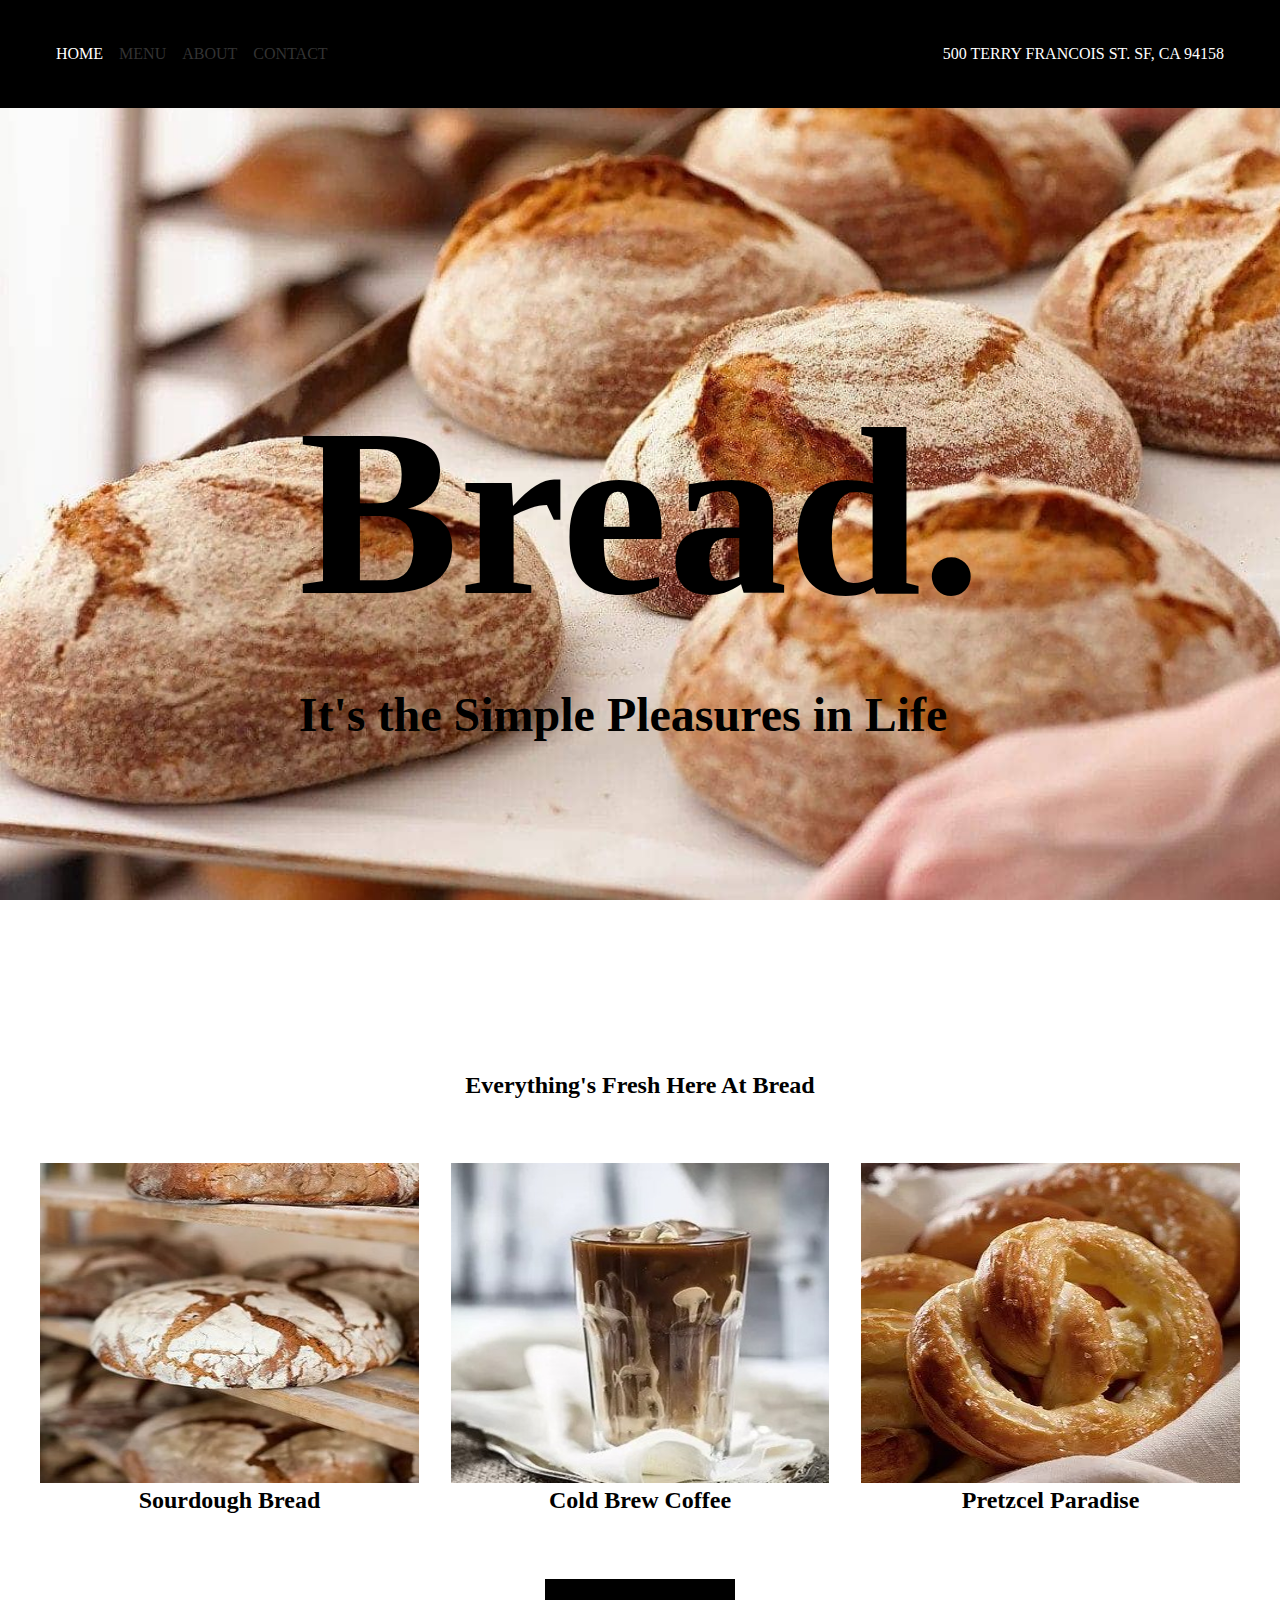
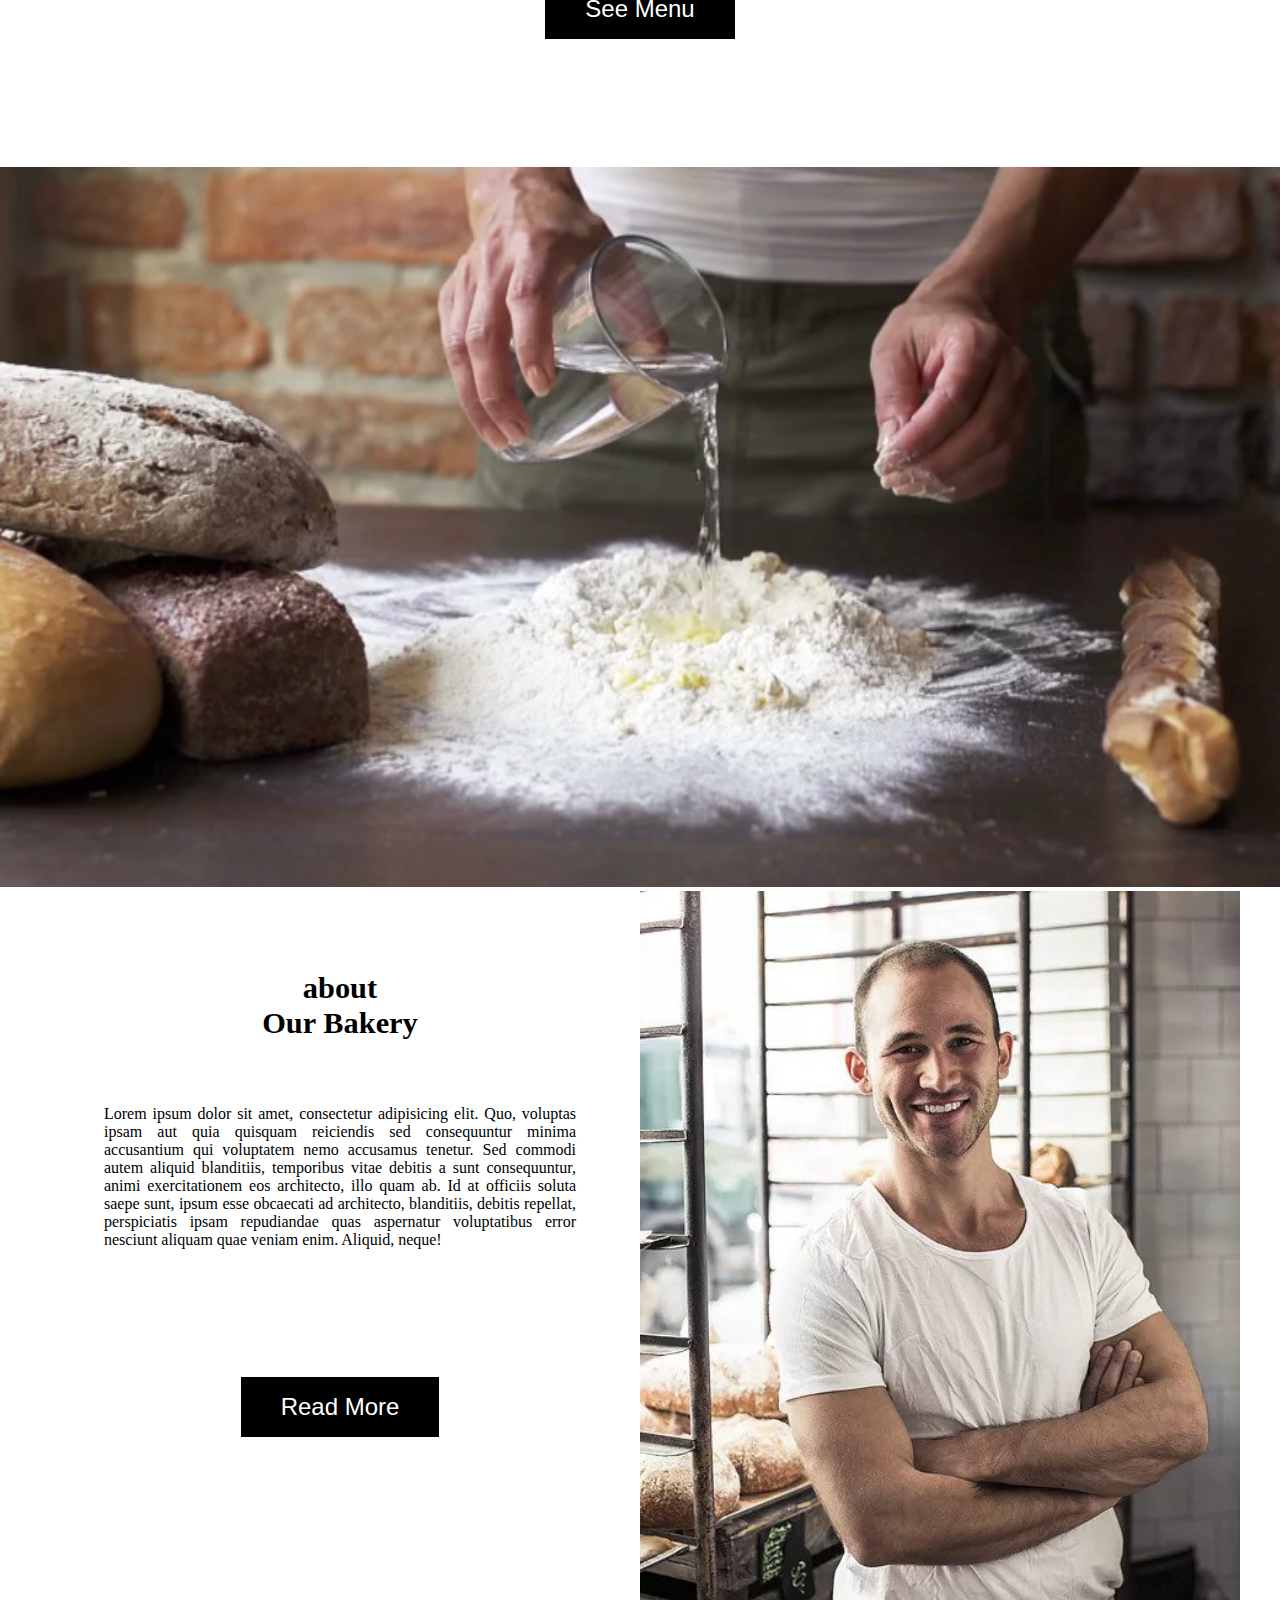
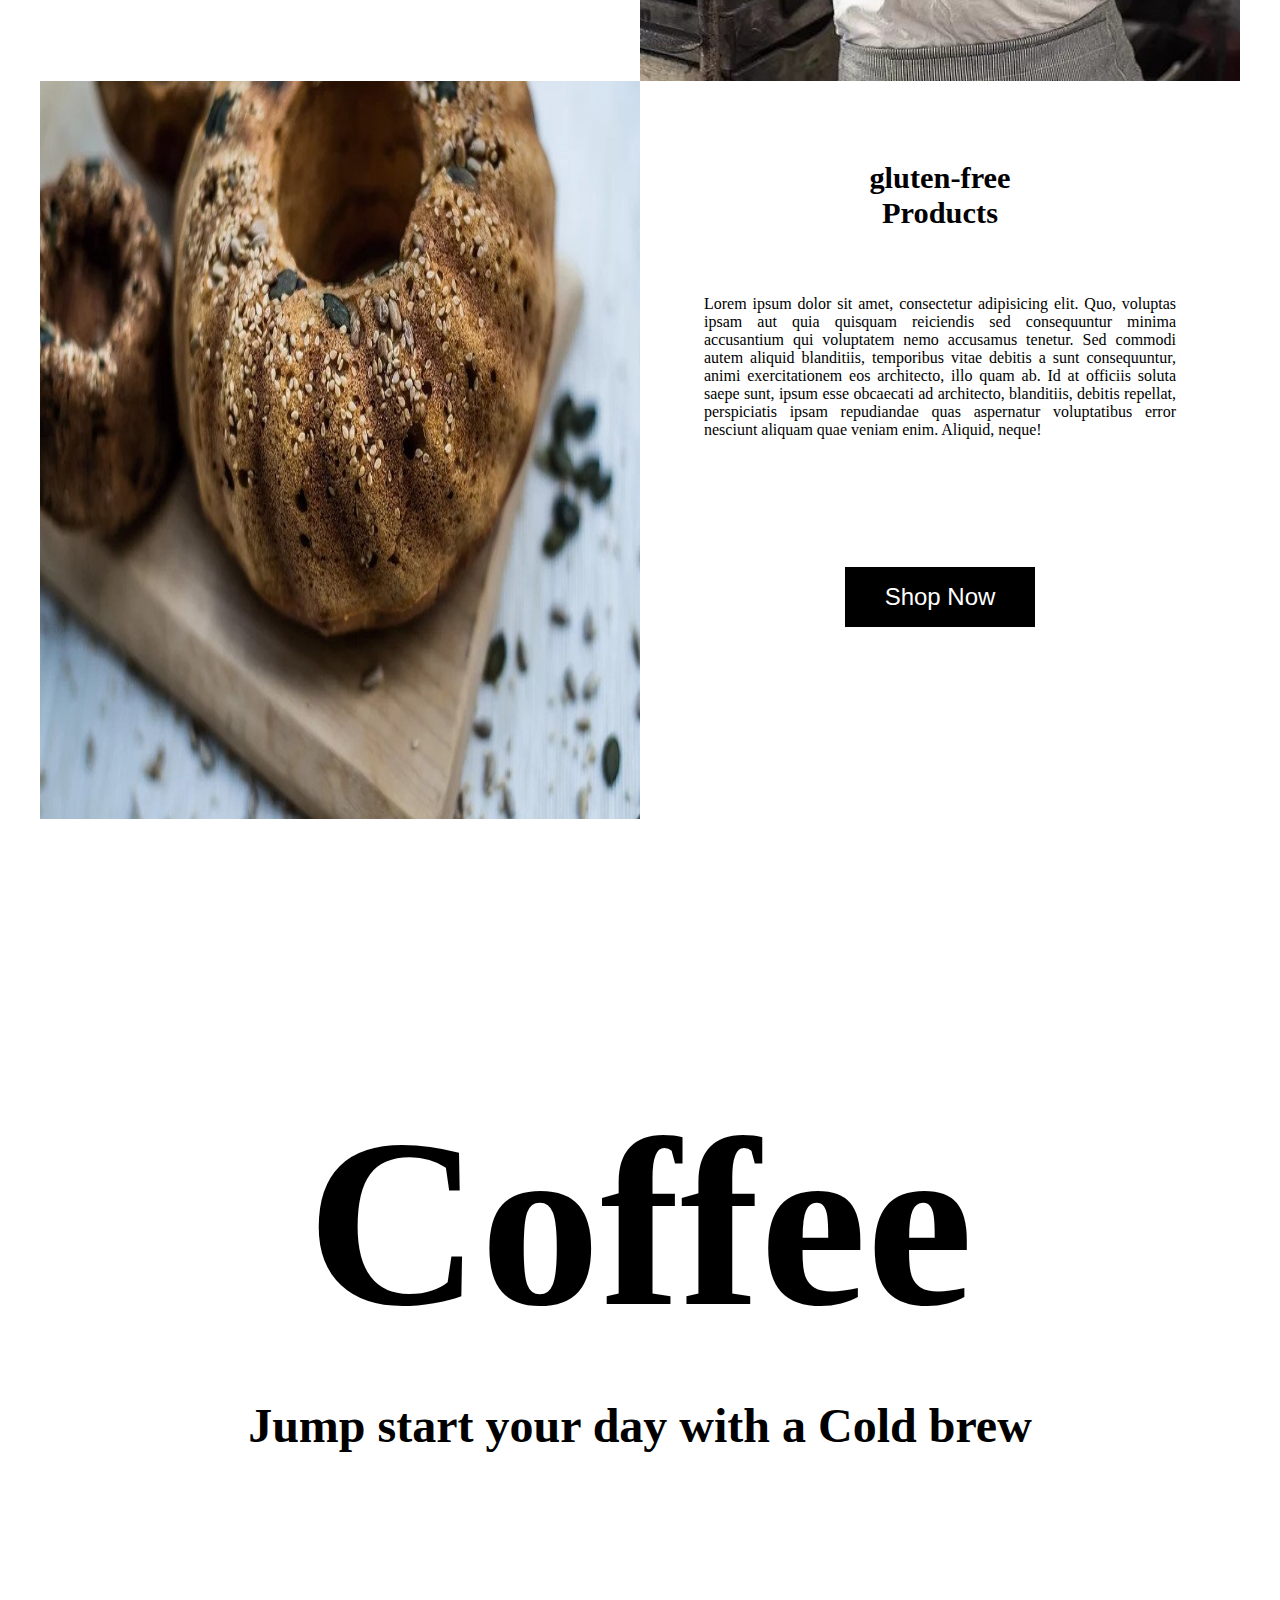
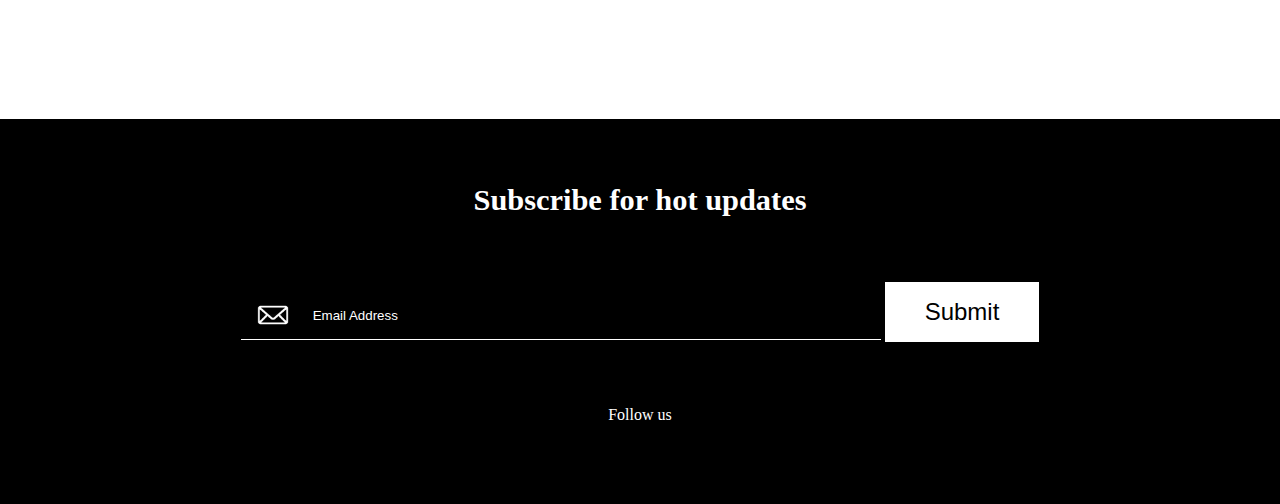
==== index.html @ e0691834 "First commit" ====
<!DOCTYPE html>
<html lang="en-US">

<head>
  <meta charset="UTF-8" />
  <meta name="viewport" content="width=device-width, initial-scale=1.0" />
  <meta http-equiv="X-UA-Compatible" content="ie-edge" />
  <link rel="stylesheet" href="https://use.fontawesome.com/releases/v5.2.0/css/all.css"
    integrity="sha384-hWVjflwFxL6sNzntih27bfxkr27PmbbK/iSvJ+a4+0owXq79v+lsFkW54bOGbiDQ" crossorigin="anonymous" />
  <link href="https://fonts.googleapis.com/css?family=Dancing+Script" rel="stylesheet" />
  <link rel="stylesheet" href="css/main.css" />
  <title>Betty-Bakery</title>
</head>

<body>
  <nav class="nav">
    <div class="wrapper px-1">
      <ul class="nav__list">
        <li class="nav__element">
          <a href="#" class="nav__link nav__link--active">HOME</a>
        </li>
        <li class="nav__element">
          <a href="#" class="nav__link">MENU</a>
        </li>
        <li class="nav__element">
          <a href="about.html" class="nav__link">ABOUT</a>
        </li>
        <li class="nav__element">
          <a href="#" class="nav__link">CONTACT</a>
        </li>
      </ul>
      <p class="color-white">500 TERRY FRANCOIS ST. SF, CA 94158</p>

      <button class="nav__toggler">
        <i class="fas fa-bars nav__icon"></i>
      </button>
    </div>
    <div class="mobile-overlay">
      <ul class="mobile-nav__list py-2">
        <li class="mobile-nav__element pb-2">
          <a href="#" class="mobile-nav__link">HOME</a>
        </li>
        <li class="mobile-nav__element pb-2">
          <a href="#" class="mobile-nav__link">MENU</a>
        </li>
        <li class="mobile-nav__element pb-2">
          <a href="#" class="mobile-nav__link">ORDER ONLINE</a>
        </li>
        <li class="mobile-nav__element pb-2">
          <a href="#" class="mobile-nav__link">ABOUT</a>
        </li>
        <li class="mobile-nav__element pb-2">
          <a href="#" class="mobile-nav__link">CONTACT</a>
        </li>
      </ul>
    </div>
  </nav>


  <header class="header">
    <h1>
      <span class="display-1">Bread.</span> <br />
      <span class="h3">It's the Simple Pleasures in Life</span>
    </h1>
  </header>
  <main>

    <section class="products">
      <div class="wrapper">
        <h2 class="h2 py-2">Everything's Fresh Here At Bread</h2>
        <div class="grid">
          <div class="grid__item">
            <img class="grid__img" src="./images/menu-1.jpg" alt="bread" />
            <h6>Sourdough Bread</h6>
          </div>
          <div class="grid__item">
            <img class="grid__img" src="./images/menu-2.jpg" alt="coffee" />
            <h6>Cold Brew Coffee</h6>
          </div>
          <div class="grid__item">
            <img class="grid__img" src="./images/menu-3.jpg" alt="pretzel" />
            <h6>Pretzcel Paradise</h6>
          </div>
        </div>
        <button class="button button--black my-3">See Menu</button>
      </div>
    </section>

    <!--Video-->

    <section class="video">
      <video class="video__content" autoplay loop muted>
        <source src="./images/main-video.mp4" type="video/mp4" />
      </video>
    </section>

    <!--Info-->

    <section class="info">
      <div class="wrapper">
        <div class="grid grid--no-gutters">
          <div class="info__box grid__box-1-2 text-center p-2">
            <h5 class="info__headline pt-1 pb-2">
              <span class="info__headline-span">about</span></br>
              Our Bakery
            </h5>
            <p class="info__content text-justify">
              Lorem ipsum dolor sit amet,
              consectetur adipisicing elit. Quo, voluptas ipsam aut quia quisquam reiciendis sed consequuntur minima
              accusantium qui voluptatem nemo accusamus tenetur. Sed commodi autem aliquid blanditiis, temporibus vitae
              debitis a sunt consequuntur, animi exercitationem eos architecto, illo quam ab. Id at officiis soluta
              saepe
              sunt, ipsum esse obcaecati ad architecto, blanditiis, debitis repellat, perspiciatis ipsam repudiandae
              quas
              aspernatur voluptatibus error nesciunt aliquam quae veniam enim. Aliquid, neque!
            </p>
            <button class="button button--black my-3">Read More</button>
          </div>
          <div class="info__image-box grid__box-1-2">
            <img class="info__image" src="./images/baker.jpg" alt="baker" />

          </div>



          <div class="info__image-box grid__box-1-2">
            <img class="info__image" src="./images/bagel.jpg" alt="baker" />

          </div>

          <div class="info__box grid__box-1-2 text-center p-2">
            <h5 class="info__headline pt-1 pb-2">
              <span class="info__headline-span">gluten-free</span></br>
              Products
            </h5>
            <p class="info__content text-justify">
              Lorem ipsum dolor sit amet,
              consectetur adipisicing elit. Quo, voluptas ipsam aut quia quisquam reiciendis sed consequuntur minima
              accusantium qui voluptatem nemo accusamus tenetur. Sed commodi autem aliquid blanditiis, temporibus vitae
              debitis a sunt consequuntur, animi exercitationem eos architecto, illo quam ab. Id at officiis soluta
              saepe
              sunt, ipsum esse obcaecati ad architecto, blanditiis, debitis repellat, perspiciatis ipsam repudiandae
              quas
              aspernatur voluptatibus error nesciunt aliquam quae veniam enim. Aliquid, neque!
            </p>
            <button class="button button--black my-3">Shop Now</button>
          </div>
        </div>

      </div>
    </section>

    <!--Slogan-->

    <section class="slogan">

      <h1>
        <span class="display-1 text-center">Coffee</span> <br />
        <span class="h3">Jump start your day with a Cold brew</span>
      </h1>
      </header>
    </section>
  </main>

  <!--Footer-->
  <footer class="footer py-2">
    <h5 class="h5">Subscribe for hot updates</h5>
    <form class="form py-2">
      <input type="email" placeholder="Email Address" class="input-email" />
      <input type="submit" class="button button--white" />
    </form>
    <nav class="social-nav">
      <p class="text-center pb-1">Follow us</p>
      <ul class="social-nav__list">
        <li class="social-nav__item">
          <a href="https://www.facebook.com/" target="_blank" rel="noopener" class="social-nav__link">
            <i class="fab fa-facebook-square social-nav__icon tooltip">
              <span class="tooltip__text">Facebook</span>
            </i>

          </a>
        </li>
        <li class="social-nav__item">
          <a href="https://twitter.com/explore" target="_blank" rel="noopener" class="social-nav__link">
            <i class="fab fa-twitter-square social-nav__icon tooltip">
              <span class="tooltip__text">Twitter</span>
            </i>
          </a>
        </li>
        <li class="social-nav__item">
          <a href="https://www.youtube.com/" target="_blank" rel="noopener" class="social-nav__link">
            <i class="fab fa-youtube-square social-nav__icon tooltip">
              <span class="tooltip__text">Youtube</span>
            </i></a>
        </li>
        <li class="social-nav__item">
          <a href="https://www.tumblr.com/" target="_blank" rel="noopener" class="social-nav__link">
            <i class="fab fa-tumblr-square social-nav__icon tooltip">
              <span class="tooltip__text">Tumblr</span>
            </i></a>
        </li>
      </ul>
    </nav>


  </footer>
  <script src="./js/main.js"></script>
</body>

</html>
---- css/main.css ----
* {
  padding: 0;
  margin: 0;
  -webkit-box-sizing: border-box;
          box-sizing: border-box;
}

@media only screen and (min-width: 112.5em) {
  html {
    font-size: 1vw;
  }
}

img {
  width: 100%;
  height: 100%;
}

address {
  font-style: normal;
}

ul {
  list-style: none;
  padding: 0;
  margin: 0;
}

a {
  text-decoration: none;
}

.color-white {
  color: #fff;
}

.display-1 {
  font-size: 15rem;
  display: block;
}

.h3 {
  font-size: 3rem;
  display: inline-block;
}

.h6, h6 {
  font-size: 1.5rem;
}

body {
  overflow-x: hidden;
}

.h5, h5 {
  font-size: 1.9rem;
}

.nav {
  background-color: #000;
  height: 12vh;
  display: -webkit-box;
  display: -ms-flexbox;
  display: flex;
  -webkit-box-align: center;
      -ms-flex-align: center;
          align-items: center;
}
.nav__list {
  display: -webkit-box;
  display: -ms-flexbox;
  display: flex;
  -webkit-box-pack: justify;
      -ms-flex-pack: justify;
          justify-content: space-between;
}
@media only screen and (max-width: 75em) {
  .nav__list {
    display: none;
  }
}
.nav__list.open {
  display: block;
}
.nav__link {
  color: #333;
  -webkit-transition: 0.4s;
  -o-transition: 0.4s;
  transition: 0.4s;
}
.nav__link:hover, .nav__link--active {
  color: #fff;
}
.nav__element {
  margin-right: 1rem;
}
.nav .wrapper {
  display: -webkit-box;
  display: -ms-flexbox;
  display: flex;
  -webkit-box-pack: justify;
      -ms-flex-pack: justify;
          justify-content: space-between;
}
.nav__toggler {
  display: none;
}
@media only screen and (max-width: 75em) {
  .nav__toggler {
    display: block;
  }
}
.nav .mobile-overlay {
  height: 100vh;
  background: #000;
  width: 0;
  position: fixed;
  top: 12vh;
  display: none;
  -webkit-transition: 0.4s;
  -o-transition: 0.4s;
  transition: 0.4s;
}
.nav .mobile-overlay.open {
  width: 100vw;
  display: block;
}
.nav .mobile-nav__link {
  color: #333;
  -webkit-transition: 0.4s;
  -o-transition: 0.4s;
  transition: 0.4s;
}
.nav .mobile-nav__link:hover, .nav .mobile-nav__link--active {
  color: #fff;
}

.header {
  background-image: url(../images/title.jpg);
  background-size: cover;
  height: 100vh;
  background-attachment: fixed;
  display: -webkit-box;
  display: -ms-flexbox;
  display: flex;
  -webkit-box-pack: center;
      -ms-flex-pack: center;
          justify-content: center;
  -webkit-box-align: center;
      -ms-flex-align: center;
          align-items: center;
}

.slogan {
  background-image: url(../images/coffee.jpg);
  background-size: cover;
  height: 100vh;
  background-attachment: fixed;
  display: -webkit-box;
  display: -ms-flexbox;
  display: flex;
  -webkit-box-pack: center;
      -ms-flex-pack: center;
          justify-content: center;
  -webkit-box-align: center;
      -ms-flex-align: center;
          align-items: center;
}

.grid {
  display: -webkit-box;
  display: -ms-flexbox;
  display: flex;
  -ms-flex-wrap: wrap;
      flex-wrap: wrap;
  margin: -1rem;
}
.grid__item {
  padding: 1rem;
  height: 20rem;
  -webkit-box-flex: 1;
      -ms-flex-positive: 1;
          flex-grow: 1;
}
.grid__img {
  height: 20rem;
}
.grid__box-1-2 {
  width: 50%;
}
.grid--no-gutters {
  margin: 0;
}

.products {
  text-align: center;
}

.video__content {
  width: 100vw;
}

.footer {
  display: -webkit-box;
  display: -ms-flexbox;
  display: flex;
  -webkit-box-orient: vertical;
  -webkit-box-direction: normal;
      -ms-flex-direction: column;
          flex-direction: column;
  -webkit-box-align: center;
      -ms-flex-align: center;
          align-items: center;
  background: #000;
  color: #fff;
}

.social-nav__list {
  display: -webkit-box;
  display: -ms-flexbox;
  display: flex;
}
.social-nav__item {
  padding-right: 1.5rem;
}
.social-nav__icon {
  color: #fff;
  font-size: 3rem;
}

.input-email {
  background: #000;
  color: #fff;
  border: 0;
  border-bottom: 1px solid #fff;
  width: 50vw;
  outline: none;
  padding-left: 4.5rem;
  background-image: url(../images/800px_COLOURBOX15759933.jpg);
  background-size: 2rem;
  background-repeat: no-repeat;
  background-position: 1rem 50%;
  height: 3rem;
}
.input-email::-webkit-input-placeholder {
  color: #fff;
}
.input-email::-moz-placeholder {
  color: #fff;
}
.input-email:-ms-input-placeholder {
  color: #fff;
}
.input-email::-ms-input-placeholder {
  color: #fff;
}
.input-email::placeholder {
  color: #fff;
}

.tooltip {
  position: relative;
}
.tooltip:hover .tooltip__text {
  visibility: visible;
}
.tooltip__text {
  visibility: hidden;
  width: 10rem;
  background-color: #fff;
  color: #777;
  font-size: 1.5rem;
  text-align: center;
  padding: 0.4rem 0;
  border-radius: 0.5rem;
  position: absolute;
  top: 100%;
  left: 50%;
  z-index: 1;
}

.wrapper {
  width: 100%;
  max-width: 1200px;
  margin: auto;
}

.text-center {
  text-align: center;
}

.text-justify {
  text-align: justify;
}

.pt-1 {
  padding-top: 1rem;
}

.pt-2 {
  padding-top: 4rem;
}

.pt-3 {
  padding-top: 8rem;
}

.py-1 {
  padding: 1rem 0;
}

.py-2 {
  padding: 4rem 0;
}

.py-3 {
  padding: 8rem 0;
}

.pb-1 {
  padding-bottom: 1rem;
}

.pb-2 {
  padding-bottom: 4rem;
}

.pb-3 {
  padding-bottom: 8rem;
}

.my-3 {
  margin: 8rem 0;
}

.button {
  cursor: pointer;
  outline: 0;
  border: 0;
  -webkit-transition: 0.4s;
  -o-transition: 0.4s;
  transition: 0.4s;
  padding: 1rem 2.5rem;
  color: white;
  font-size: 1.5rem;
}
.button:hover {
  -webkit-transform: scaleY(0.95);
      -ms-transform: scaleY(0.95);
          transform: scaleY(0.95);
}
.button--black {
  background-color: #000;
}
.button--white {
  background-color: #fff;
  color: #000;
}

.p-1 {
  padding: 1rem;
}

.p-2 {
  padding: 4rem;
}

.p-3 {
  padding: 8rem;
}

.px-1 {
  padding: 0 1rem;
}

.px-2 {
  padding: 0 4rem;
}

.px-3 {
  padding: 0 8rem;
}
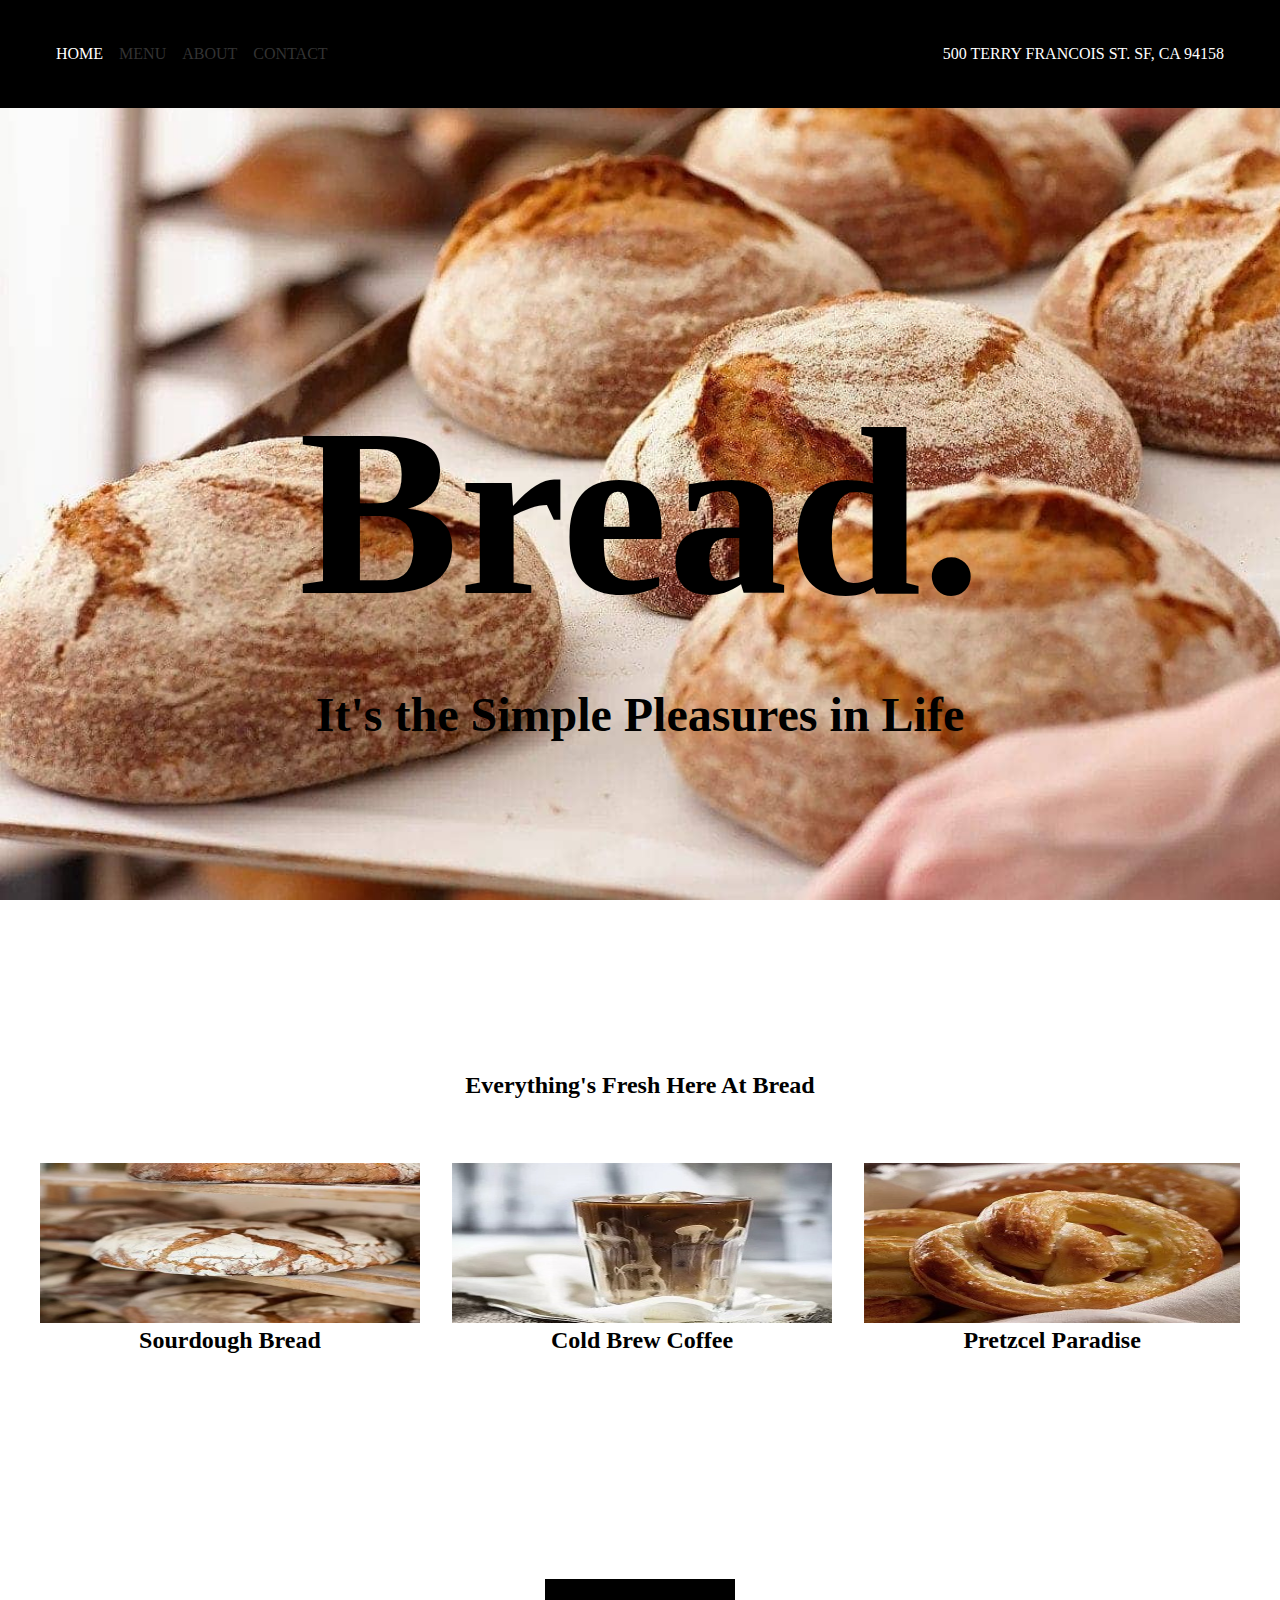
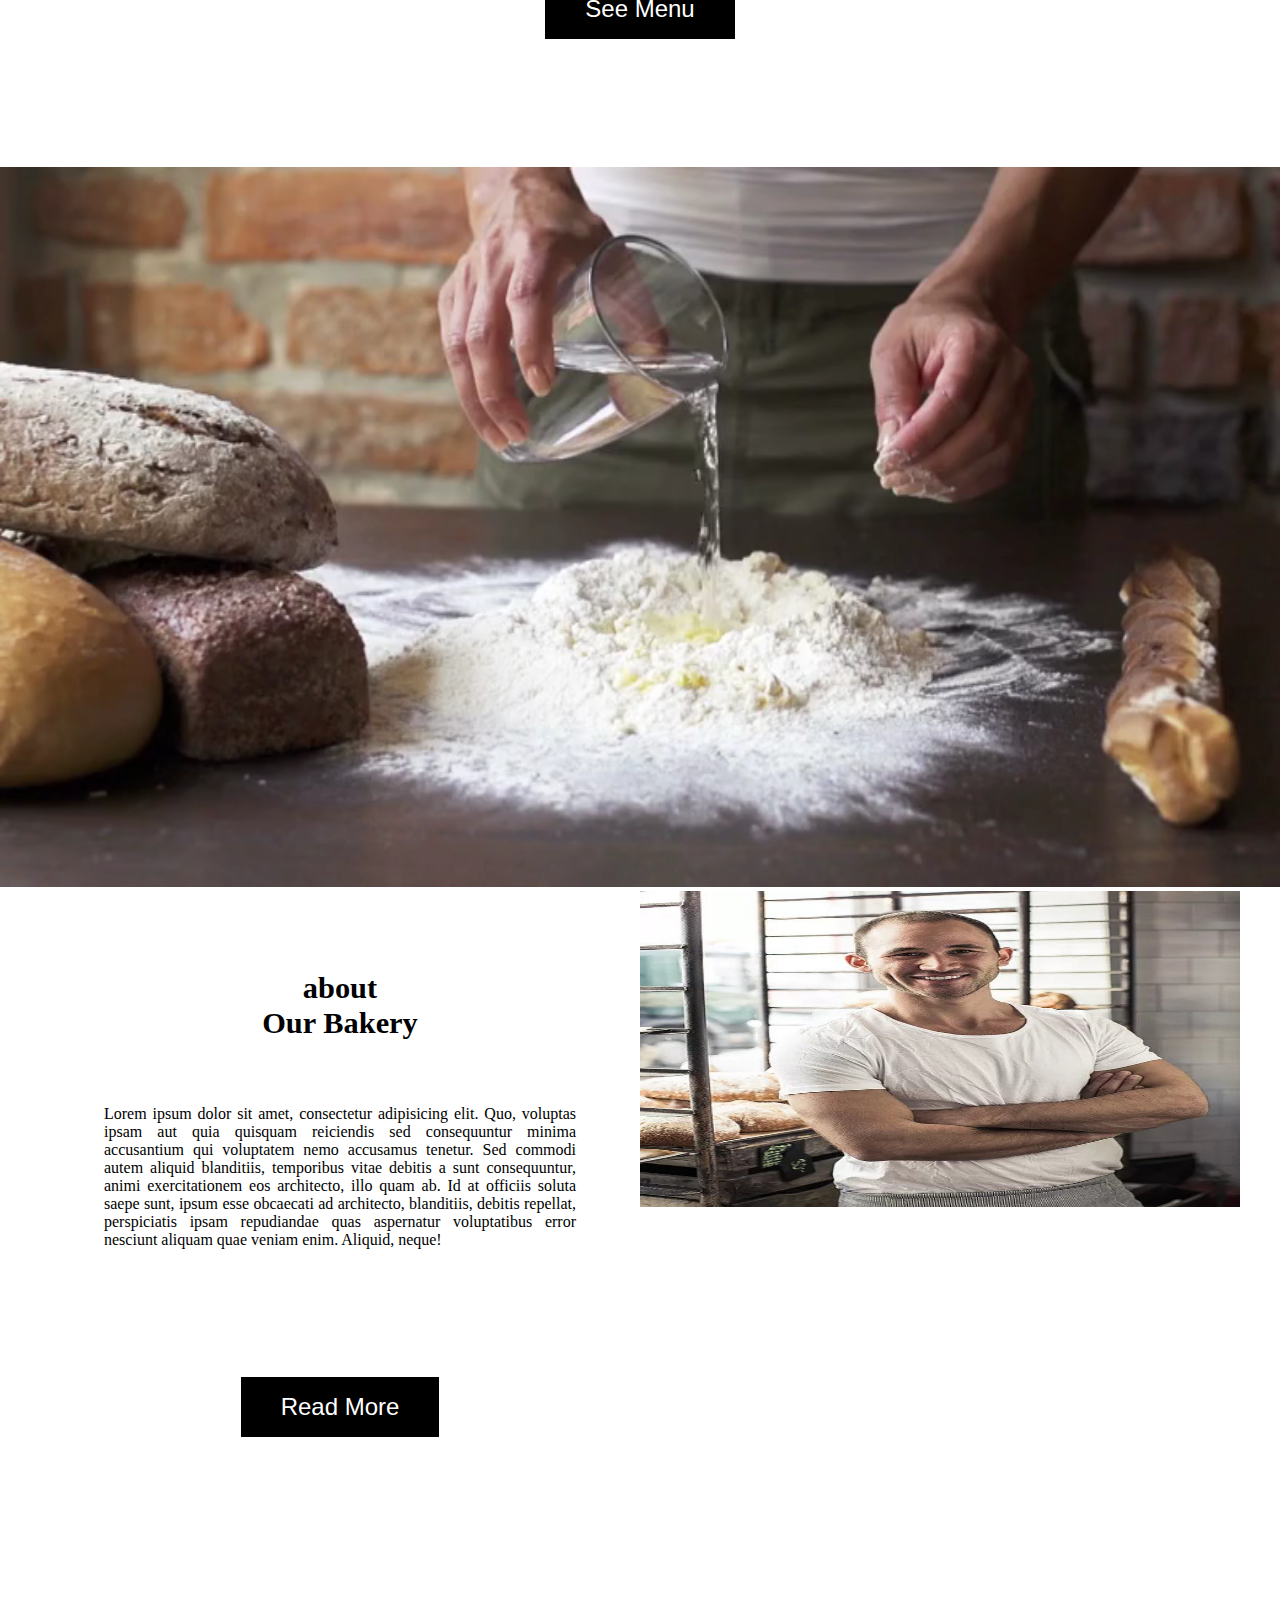
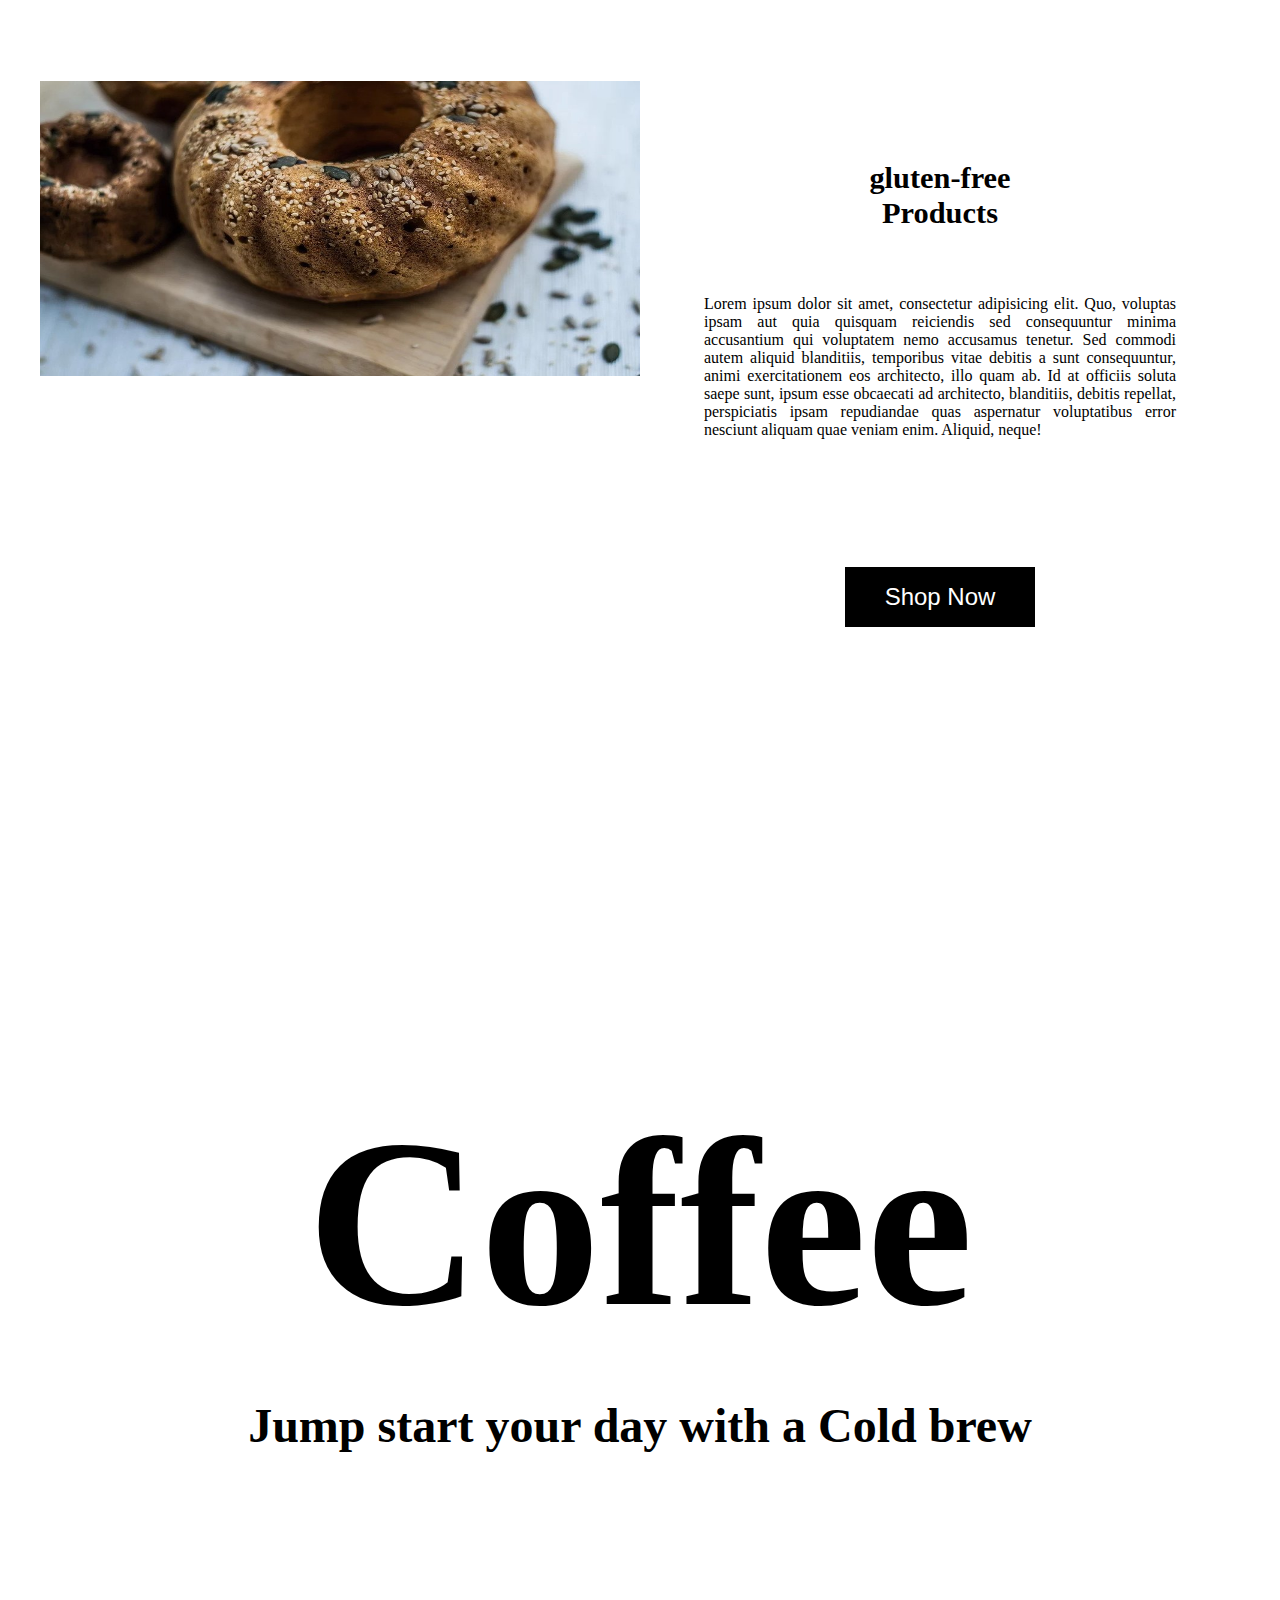
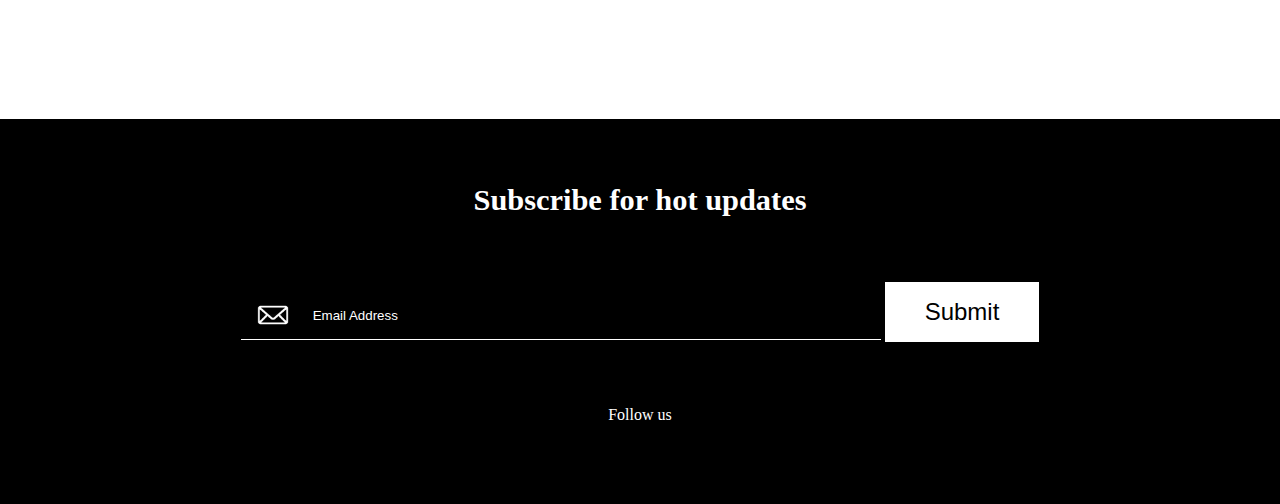
==== commit 38266d2f: "'grid'" ====
--- a/index.html
+++ b/index.html
@@ -96,7 +96,7 @@
 
     <!--Info-->
 
-    <section class="info">
+   
       <div class="wrapper">
         <div class="grid grid--no-gutters">
           <div class="info__box grid__box-1-2 text-center p-2">
--- a/css/main.css
+++ b/css/main.css
@@ -41,7 +41,12 @@
 
 .h3 {
   font-size: 3rem;
-  display: inline-block;
+  display: -webkit-box;
+  display: -ms-flexbox;
+  display: flex;
+  -webkit-box-pack: center;
+      -ms-flex-pack: center;
+          justify-content: center;
 }
 
 .h6, h6 {
@@ -183,7 +188,10 @@
           flex-grow: 1;
 }
 .grid__img {
-  height: 20rem;
+  height: 10rem;
+}
+.grid__box-1-4 {
+  width: 20%;
 }
 .grid__box-1-2 {
   width: 50%;
@@ -279,6 +287,27 @@
   z-index: 1;
 }
 
+.about {
+  background-image: url(../images/novo-2.jpg);
+  width: 100vw;
+  height: 100vh;
+  background-size: cover;
+  background-attachment: fixed;
+  display: -webkit-box;
+  display: -ms-flexbox;
+  display: flex;
+  -webkit-box-pack: center;
+      -ms-flex-pack: center;
+          justify-content: center;
+  -webkit-box-align: center;
+      -ms-flex-align: center;
+          align-items: center;
+}
+
+.info__image {
+  height: 40%;
+}
+
 .wrapper {
   width: 100%;
   max-width: 1200px;
